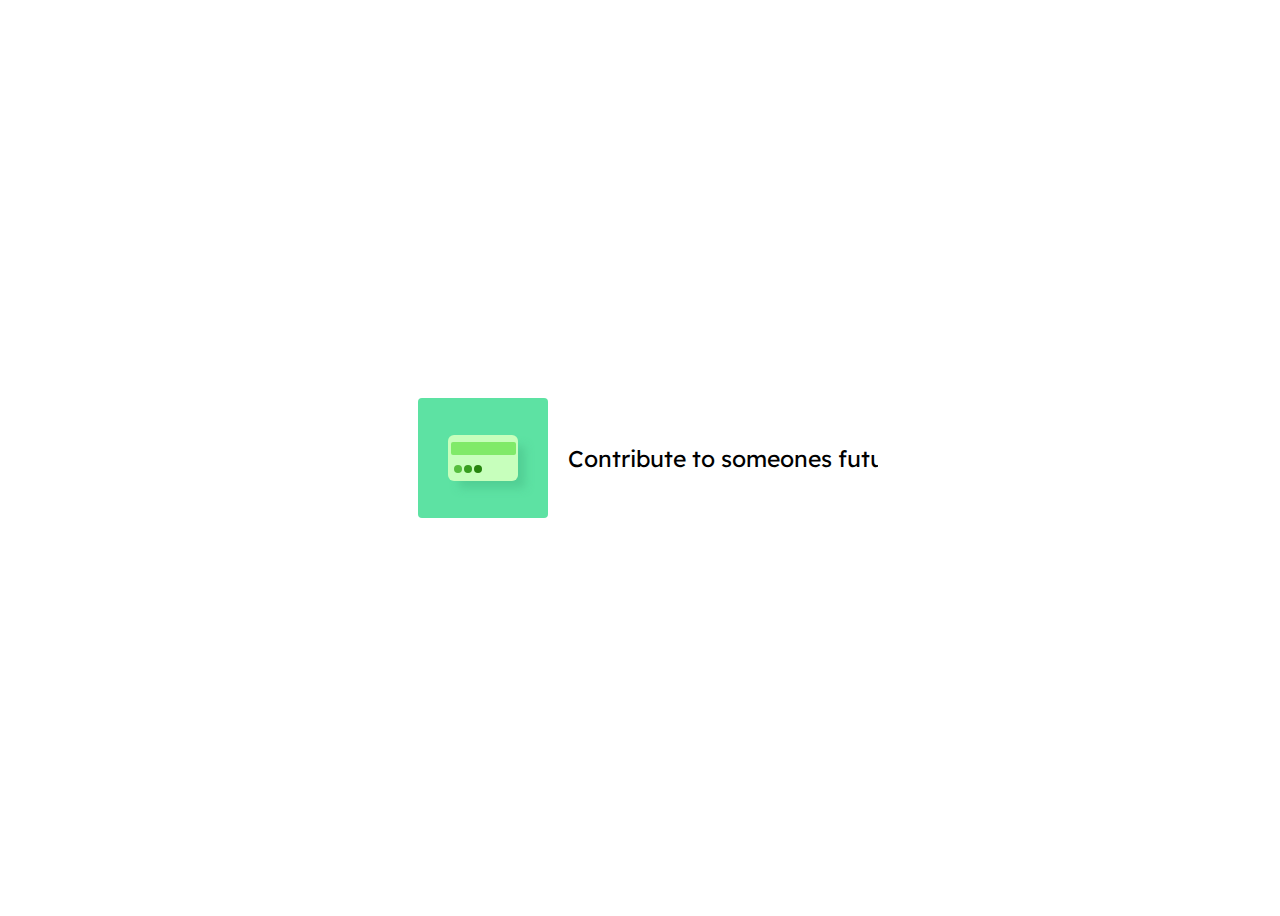
==== donate-button.html @ 41753924 "Update" ====
<!DOCTYPE html>
<html lang="">
  <head>
    <meta charset="utf-8">
    <title></title>

    <style>
    @import url("https://fonts.googleapis.com/css?family=Lexend+Deca&display=swap");
:root {
  --background: #ffffff;
  --left-side: #5de2a3;
  --card: #c7ffbc;
  --card-line: #80ea69;
  --button-color-3: #26850e;
  --button-color-2: #379e1f;
  --button-color-1: #56be3e;
  --post: #dddde0;
  --numbers: #838183;
  --numbers-2: #aaa9ab;
  --post-line: #757375;
  --post-line2: #545354;
  --dollar: #4b953b;
}

html {
  box-sizing: border-box;
  -webkit-font-smoothing: antialiased;
}

body {
  min-height: 100vh;
  display: flex;
  justify-content: center;
  align-items: center;
  overflow: hidden;
  width: 100%;
  background: var(--background);
}

.container {
  background-color: #ffffff;
  display: flex;
  width: 460px;
  height: 120px;
  position: relative;
  border-radius: 6px;
  transition: 0.3s ease-in-out;
}
.container:before {
  width: 200vw;
  position: absolute;
  top: 0;
  left: -100vw;
  height: 100%;
  content: "";
}
.container:hover {
  transform: scale(1.03);
  width: 220px;
}
.container:hover .left-side {
  width: 100%;
}

.left-side {
  background-color: var(--left-side);
  width: 130px;
  height: 120px;
  border-radius: 4px;
  position: relative;
  display: flex;
  justify-content: center;
  align-items: center;
  cursor: pointer;
  transition: 0.3s;
  flex-shrink: 0;
  overflow: hidden;
}

.right-side {
  width: calc(100% - 130px);
  display: flex;
  align-items: center;
  overflow: hidden;
  cursor: pointer;
  justify-content: space-between;
  white-space: nowrap;
  transition: 0.3s;
}
.right-side:hover {
  background-color: #f9f7f9;
}

.arrow {
  width: 20px;
  height: 20px;
  margin-right: 20px;
}

.new {
  font-size: 23px;
  font-family: "Lexend Deca", sans-serif;
  margin-left: 20px;
}

.card {
  width: 70px;
  height: 46px;
  background-color: var(--card);
  border-radius: 6px;
  position: absolute;
  display: flex;
  z-index: 10;
  flex-direction: column;
  align-items: center;
  -webkit-box-shadow: 9px 9px 9px -2px rgba(77, 200, 143, 0.72);
  -moz-box-shadow: 9px 9px 9px -2px rgba(77, 200, 143, 0.72);
  -webkit-box-shadow: 9px 9px 9px -2px rgba(77, 200, 143, 0.72);
}

.card-line {
  width: 65px;
  height: 13px;
  background-color: var(--card-line);
  border-radius: 2px;
  margin-top: 7px;
}

@media only screen and (max-width: 480px) {
  .container {
    transform: scale(0.7);
  }
  .container:hover {
    transform: scale(0.74);
  }

  .new {
    font-size: 18px;
  }
}
.buttons {
  width: 8px;
  height: 8px;
  background-color: var(--button-color-2);
  box-shadow: 0 -10px 0 0 var(--button-color-3), 0 10px 0 0 var(--button-color-1);
  border-radius: 50%;
  margin-top: 5px;
  transform: rotate(90deg);
  margin: 10px 0 0 -30px;
}

.container:hover .card {
  animation: slide-top 1.2s cubic-bezier(0.645, 0.045, 0.355, 1) both;
}

.container:hover .post {
  animation: slide-post 1s cubic-bezier(0.165, 0.84, 0.44, 1) both;
}

@keyframes slide-top {
  0% {
    -webkit-transform: translateY(0);
    transform: translateY(0);
  }
  50% {
    -webkit-transform: translateY(-70px) rotate(90deg);
    transform: translateY(-70px) rotate(90deg);
  }
  60% {
    -webkit-transform: translateY(-70px) rotate(90deg);
    transform: translateY(-70px) rotate(90deg);
  }
  100% {
    -webkit-transform: translateY(-8px) rotate(90deg);
    transform: translateY(-8px) rotate(90deg);
  }
}
.post {
  width: 63px;
  height: 75px;
  background-color: var(--post);
  position: absolute;
  z-index: 11;
  bottom: 10px;
  top: 120px;
  border-radius: 6px;
  overflow: hidden;
}

.post-line {
  width: 47px;
  height: 9px;
  background-color: var(--post-line2);
  position: absolute;
  border-radius: 0px 0px 3px 3px;
  right: 8px;
  top: 8px;
}
.post-line:before {
  content: "";
  position: absolute;
  width: 47px;
  height: 9px;
  background-color: var(--post-line);
  top: -8px;
}

.screen {
  width: 47px;
  height: 23px;
  background-color: #ffffff;
  position: absolute;
  top: 22px;
  right: 8px;
  border-radius: 3px;
}

.numbers {
  width: 12px;
  height: 12px;
  background-color: var(--numbers);
  box-shadow: 0 -18px 0 0 var(--numbers), 0 18px 0 0 var(--numbers);
  border-radius: 2px;
  position: absolute;
  transform: rotate(90deg);
  left: 25px;
  top: 52px;
}

.numbers-line2 {
  width: 12px;
  height: 12px;
  background-color: var(--numbers-2);
  box-shadow: 0 -18px 0 0 var(--numbers-2), 0 18px 0 0 var(--numbers-2);
  border-radius: 2px;
  position: absolute;
  transform: rotate(90deg);
  left: 25px;
  top: 68px;
}

@keyframes slide-post {
  50% {
    -webkit-transform: translateY(0);
    transform: translateY(0);
  }
  100% {
    -webkit-transform: translateY(-70px);
    transform: translateY(-70px);
  }
}
.dollar {
  position: absolute;
  font-size: 16px;
  font-family: "Lexend Deca", sans-serif;
  width: 100%;
  left: 0;
  top: 0;
  color: var(--dollar);
  text-align: center;
}

.container:hover .dollar {
  animation: fade-in-fwd 0.3s 1s backwards;
}

@keyframes fade-in-fwd {
  0% {
    opacity: 0;
    transform: translateY(-5px);
  }
  100% {
    opacity: 1;
    transform: translateY(0);
  }
}
    </style>
  </head>
  <body>
    <header></header>
    <main>
      <a href="https://giving.agakhanacademies.org/default.aspx?tsid=14498" target="_blank" style="text-decoration: none; color: black;">
      <div class="container">
        <div class="left-side">
         <div class="card">
          <div class="card-line"></div>
          <div class="buttons"></div>
         </div>
         <div class="post">
          <div class="post-line"></div>
          <div class="screen">
           <div class="dollar">$</div>
          </div>
          <div class="numbers"></div>
          <div class="numbers-line2"></div>
         </div>
        </div>
        <div class="right-side">
         <div class="new">Contribute to someones future</div>
         
          <!-- <svg class="arrow" xmlns="http://www.w3.org/2000/svg" width="512" height="512" viewBox="0 0 451.846 451.847"><path d="M345.441 248.292L151.154 442.573c-12.359 12.365-32.397 12.365-44.75 0-12.354-12.354-12.354-32.391 0-44.744L278.318 225.92 106.409 54.017c-12.354-12.359-12.354-32.394 0-44.748 12.354-12.359 32.391-12.359 44.75 0l194.287 194.284c6.177 6.18 9.262 14.271 9.262 22.366 0 8.099-3.091 16.196-9.267 22.373z" data-original="#000000" class="active-path" data-old_color="#000000" fill="#cfcfcf"/></svg> -->
        
        </div>
       </div>
       </a>
    </main>
    <footer></footer>
  </body>
</html>
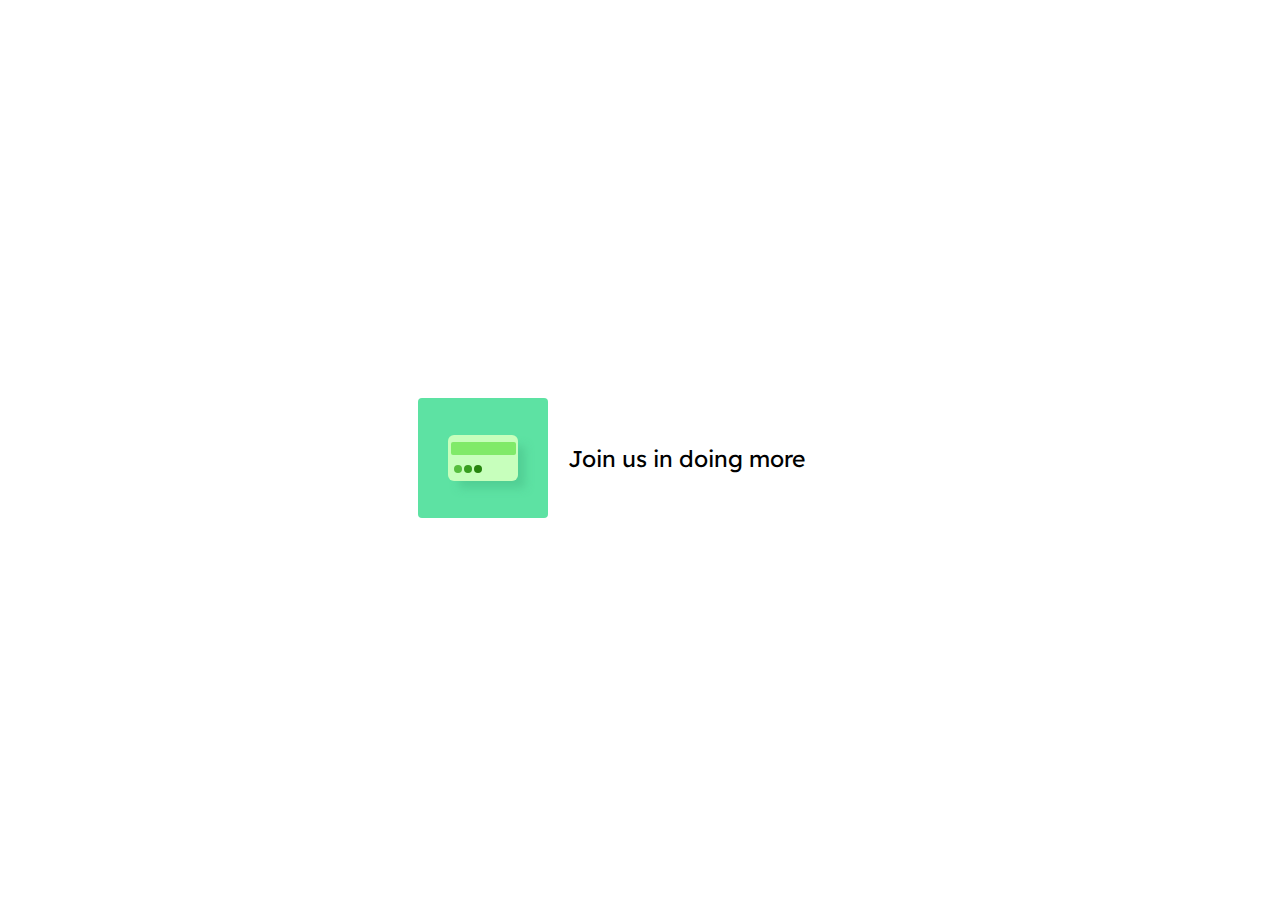
==== commit 4a80692d: "Update donate-button.html" ====
--- a/donate-button.html
+++ b/donate-button.html
@@ -296,7 +296,7 @@
          </div>
         </div>
         <div class="right-side">
-         <div class="new">Contribute to someones future</div>
+         <div class="new">Join us in doing more</div>
          
           <!-- <svg class="arrow" xmlns="http://www.w3.org/2000/svg" width="512" height="512" viewBox="0 0 451.846 451.847"><path d="M345.441 248.292L151.154 442.573c-12.359 12.365-32.397 12.365-44.75 0-12.354-12.354-12.354-32.391 0-44.744L278.318 225.92 106.409 54.017c-12.354-12.359-12.354-32.394 0-44.748 12.354-12.359 32.391-12.359 44.75 0l194.287 194.284c6.177 6.18 9.262 14.271 9.262 22.366 0 8.099-3.091 16.196-9.267 22.373z" data-original="#000000" class="active-path" data-old_color="#000000" fill="#cfcfcf"/></svg> -->
         
